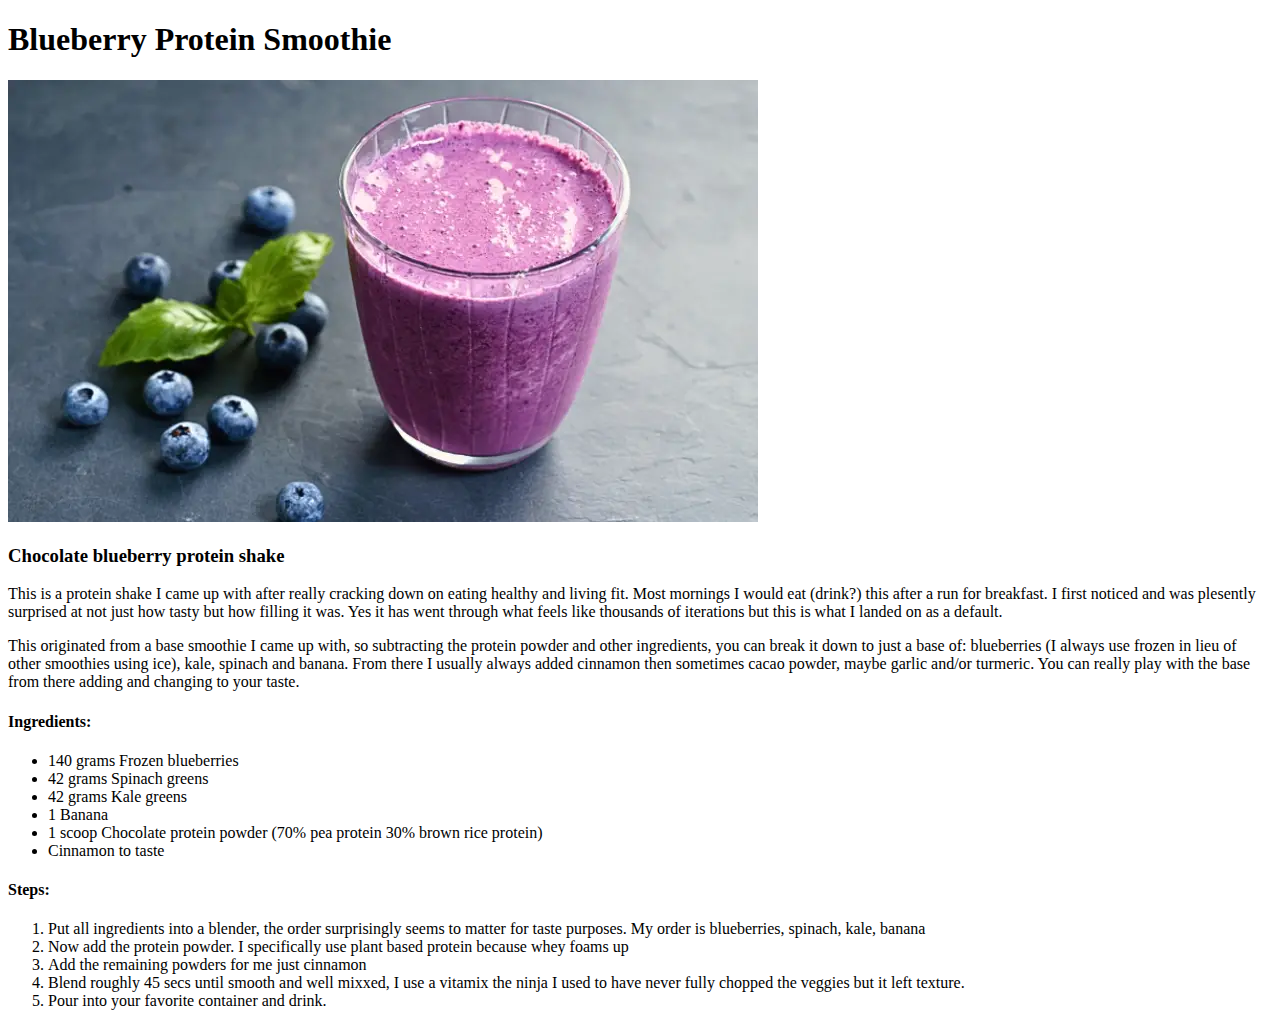
==== recipes/blueberry-smoothie.html @ 39014fd5 "Added a blueberry-smoothie page and img also updated index.html links, spelling corrections" ====
<!DOCTYPE html>
<html lang="en">
    <head>
        <meta charset="UTF-8">
        <title>Blueberry Protein Smoothie</title>
    </head>

    <body>
        <h1>Blueberry Protein Smoothie</h1>
        <img src="../img/bb-protein-smoothie.jpg" alt="Purple smoothie!">

        <h3>Chocolate blueberry protein shake</h3>
        <p>This is a protein shake I came up with after really cracking down on eating healthy and living fit.  Most mornings I would eat (drink?) this after a run for breakfast.  I first noticed and was plesently surprised at not just how tasty but how filling it was. Yes it has went through what feels like thousands of iterations but this is what I landed on as a default.</p>
        <p>This originated from a base smoothie I came up with, so subtracting the protein powder and other ingredients, you can break it down to just a base of: blueberries (I always use frozen in lieu of other smoothies using ice), kale, spinach and banana.  From there I usually always added cinnamon then sometimes cacao powder, maybe garlic and/or turmeric.  You can really play with the base from there adding and changing to your taste.</p>

        <h4>Ingredients:</h4>
        <ul>
            <li>140 grams Frozen blueberries</li>
            <li>42 grams Spinach greens</li>
            <li>42 grams Kale greens</li>
            <li>1 Banana</li>
            <li>1 scoop Chocolate protein powder (70% pea protein 30% brown rice protein)</li>
            <li>Cinnamon to taste</li>
        </ul>

        <h4>Steps:</h4>
        <ol>
            <li>Put all ingredients into a blender, the order surprisingly seems to matter for taste purposes. My order is blueberries, spinach, kale, banana</li>
            <li>Now add the protein powder. I specifically use plant based protein because whey foams up</li>
            <li>Add the remaining powders for me just cinnamon</li>
            <li>Blend roughly 45 secs until smooth and well mixxed, I use a vitamix the ninja I used to have never fully chopped the veggies but it left texture.</li>
            <li>Pour into your favorite container and drink.</li>
        </ol>
    </body>
</html>
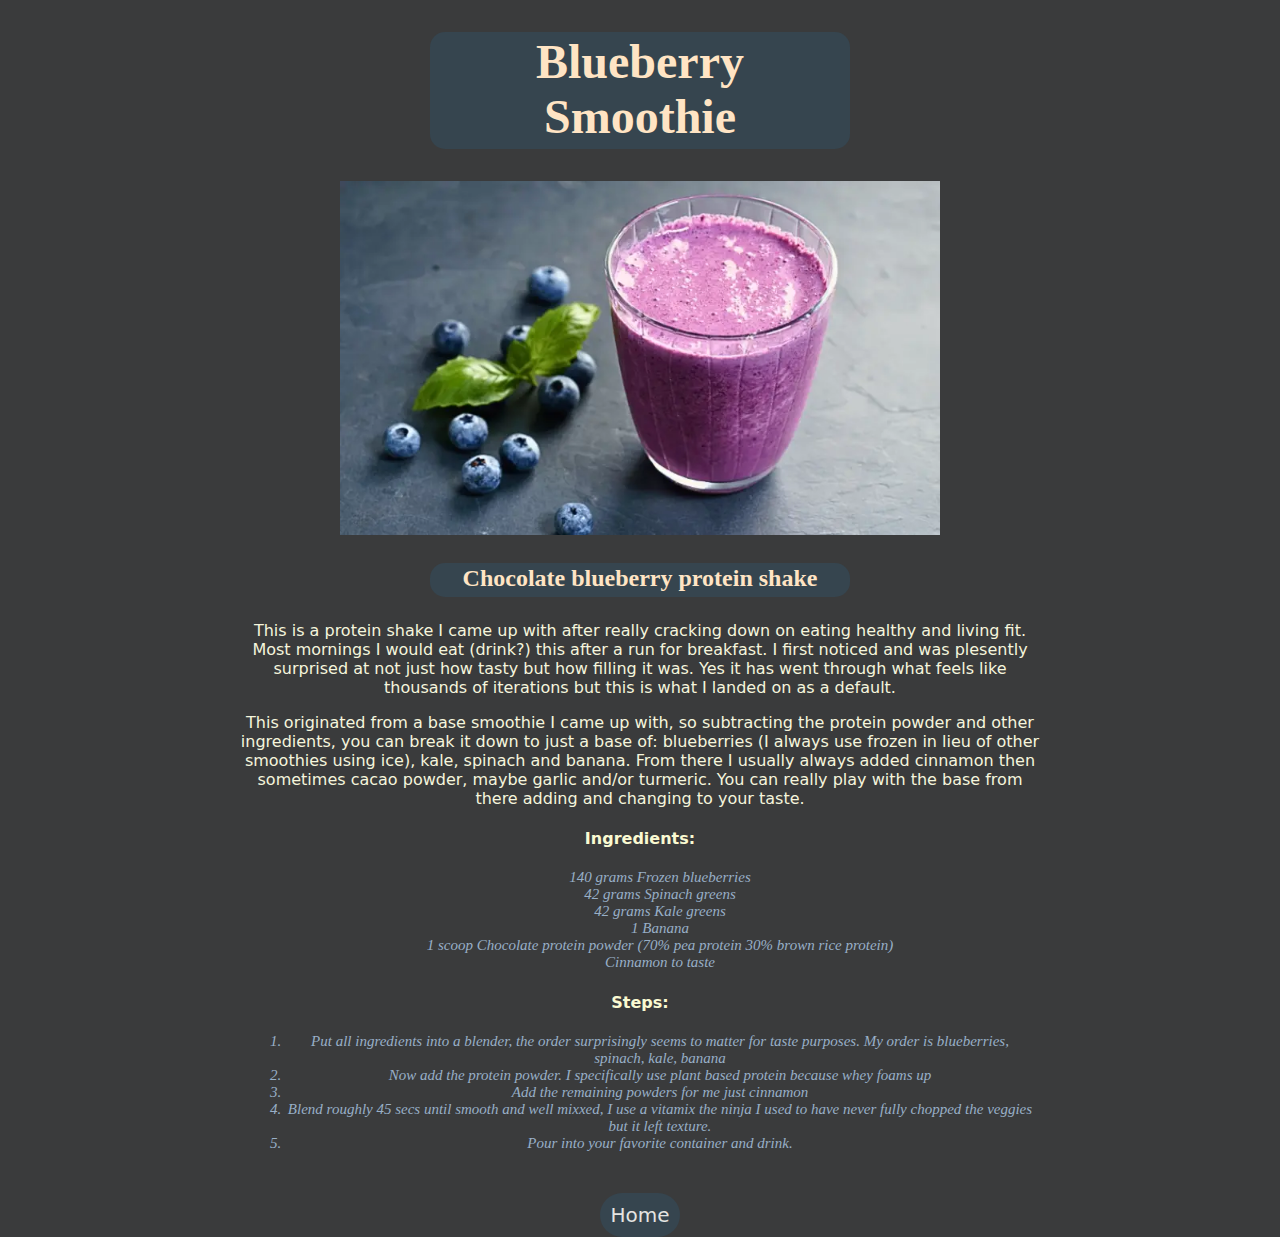
==== commit febc7aba: "Added css to change the style of the page per exercise, edited html with tags for css, added img" ====
--- a/recipes/blueberry-smoothie.html
+++ b/recipes/blueberry-smoothie.html
@@ -2,19 +2,20 @@
 <html lang="en">
     <head>
         <meta charset="UTF-8">
-        <title>Blueberry Protein Smoothie</title>
+        <link rel="stylesheet" href="../css/styles.css">
+        <title>Blueberry Smoothie</title>
     </head>
 
     <body>
-        <h1>Blueberry Protein Smoothie</h1>
-        <img src="../img/bb-protein-smoothie.jpg" alt="Purple smoothie!">
+        <h1 class="title">Blueberry Smoothie</h1>
+        <img class="site_img" src="../img/bb-protein-smoothie.jpg" alt="Purple smoothie!">
 
-        <h3>Chocolate blueberry protein shake</h3>
-        <p>This is a protein shake I came up with after really cracking down on eating healthy and living fit.  Most mornings I would eat (drink?) this after a run for breakfast.  I first noticed and was plesently surprised at not just how tasty but how filling it was. Yes it has went through what feels like thousands of iterations but this is what I landed on as a default.</p>
-        <p>This originated from a base smoothie I came up with, so subtracting the protein powder and other ingredients, you can break it down to just a base of: blueberries (I always use frozen in lieu of other smoothies using ice), kale, spinach and banana.  From there I usually always added cinnamon then sometimes cacao powder, maybe garlic and/or turmeric.  You can really play with the base from there adding and changing to your taste.</p>
+        <h3 class="d_header">Chocolate blueberry protein shake</h3>
+        <p class="description">This is a protein shake I came up with after really cracking down on eating healthy and living fit.  Most mornings I would eat (drink?) this after a run for breakfast.  I first noticed and was plesently surprised at not just how tasty but how filling it was. Yes it has went through what feels like thousands of iterations but this is what I landed on as a default.</p>
+        <p class="description">This originated from a base smoothie I came up with, so subtracting the protein powder and other ingredients, you can break it down to just a base of: blueberries (I always use frozen in lieu of other smoothies using ice), kale, spinach and banana.  From there I usually always added cinnamon then sometimes cacao powder, maybe garlic and/or turmeric.  You can really play with the base from there adding and changing to your taste.</p>
 
         <h4>Ingredients:</h4>
-        <ul>
+        <ul class="lists">
             <li>140 grams Frozen blueberries</li>
             <li>42 grams Spinach greens</li>
             <li>42 grams Kale greens</li>
@@ -24,12 +25,16 @@
         </ul>
 
         <h4>Steps:</h4>
-        <ol>
+        <ol class="lists">
             <li>Put all ingredients into a blender, the order surprisingly seems to matter for taste purposes. My order is blueberries, spinach, kale, banana</li>
             <li>Now add the protein powder. I specifically use plant based protein because whey foams up</li>
             <li>Add the remaining powders for me just cinnamon</li>
             <li>Blend roughly 45 secs until smooth and well mixxed, I use a vitamix the ninja I used to have never fully chopped the veggies but it left texture.</li>
             <li>Pour into your favorite container and drink.</li>
         </ol>
+        <br><br>
+        <div id="link_list">
+            <a class="rcorners" href="../index.html">Home</a>
+        </div>
     </body>
 </html>--- a/css/styles.css
+++ b/css/styles.css
@@ -0,0 +1,102 @@
+* {
+    background-color: #3A3B3C;
+    text-align: center;
+}
+
+.title {
+    color: bisque;
+    font-family: "Noto Serif", Georgia, serif;
+    font-size: 48px;
+    text-align: center;
+    border-radius: 15px;
+    background: #36454F;
+    margin-left: auto;
+    margin-right: auto;
+    padding-left: 10px;
+    padding-right: 10px;
+    padding-top: 2px;
+    padding-bottom: 5px;
+    width: 400px;
+    height: auto;
+}
+
+.d_header {
+    color: bisque;
+    font-family: "Noto Serif", Georgia, serif;
+    font-size: 24px;
+    text-align: center;
+    border-radius: 15px;
+    background: #36454F;
+    margin-left: auto;
+    margin-right: auto;
+    padding-left: 10px;
+    padding-right: 10px;
+    padding-top: 2px;
+    padding-bottom: 5px;
+    width: 400px;
+    height: auto;
+}
+
+#main_img {
+    width: 400px;
+    height: auto;
+    margin-left: auto;
+    margin-right: auto;
+    margin-bottom: 2em;
+}
+
+.site_img {
+    width: 600px;
+    height: auto;
+    margin-left: auto;
+    margin-right: auto;
+}
+
+a, a:visited {
+    margin-left: 20px;
+    margin-right: 20px;
+    text-decoration: none;
+    font-family: 'DejaVu Sans', 'Noto Sans', Tahoma, 
+                 'Times New Roman', sans-serif;
+    font-size: 20px;
+    font-weight: 400;
+    color: #E5E4E2;
+}
+
+.rcorners {
+    border-radius: 25px;
+    background: #36454F;
+    padding: 10px;
+    width: auto;
+    height: auto;
+}
+
+h4 {
+    color: #FAFAD2;
+    font-family: 'DejaVu Sans', 'Noto Sans', Tahoma, 
+                 'Times New Roman', sans-serif;
+}
+
+.lists {
+    color: #98AFC7;
+    list-style: none;
+    font-style: italic;
+    font-size: 15px;
+    max-width: 50em;
+    margin-left: auto;
+    margin-right: auto;
+}
+
+ol.lists {
+    list-style: decimal;
+}
+
+.description {
+    max-width: 50em;
+    margin-left: auto;
+    margin-right: auto;
+    color: beige;
+    font-family: 'DejaVu Sans', 'Noto Sans', Tahoma, 
+                 'Times New Roman', sans-serif;
+}
+ 
